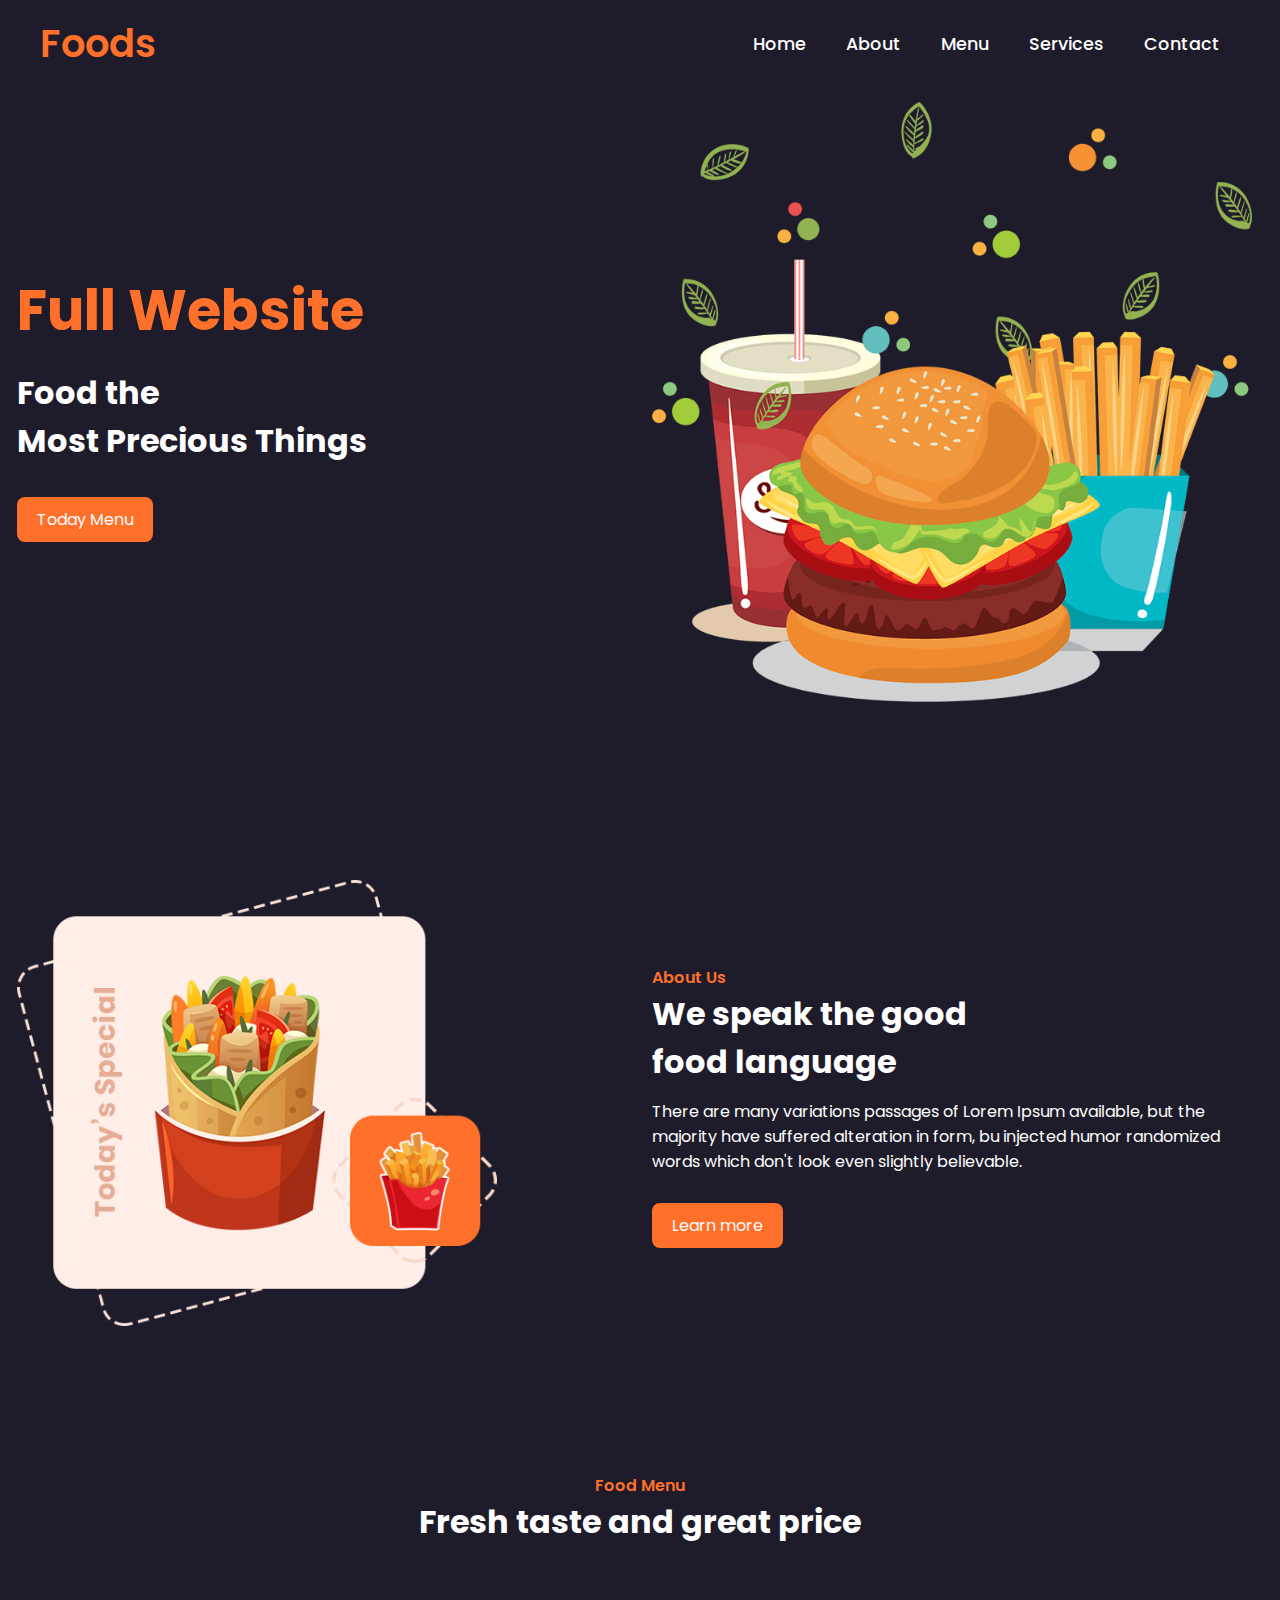
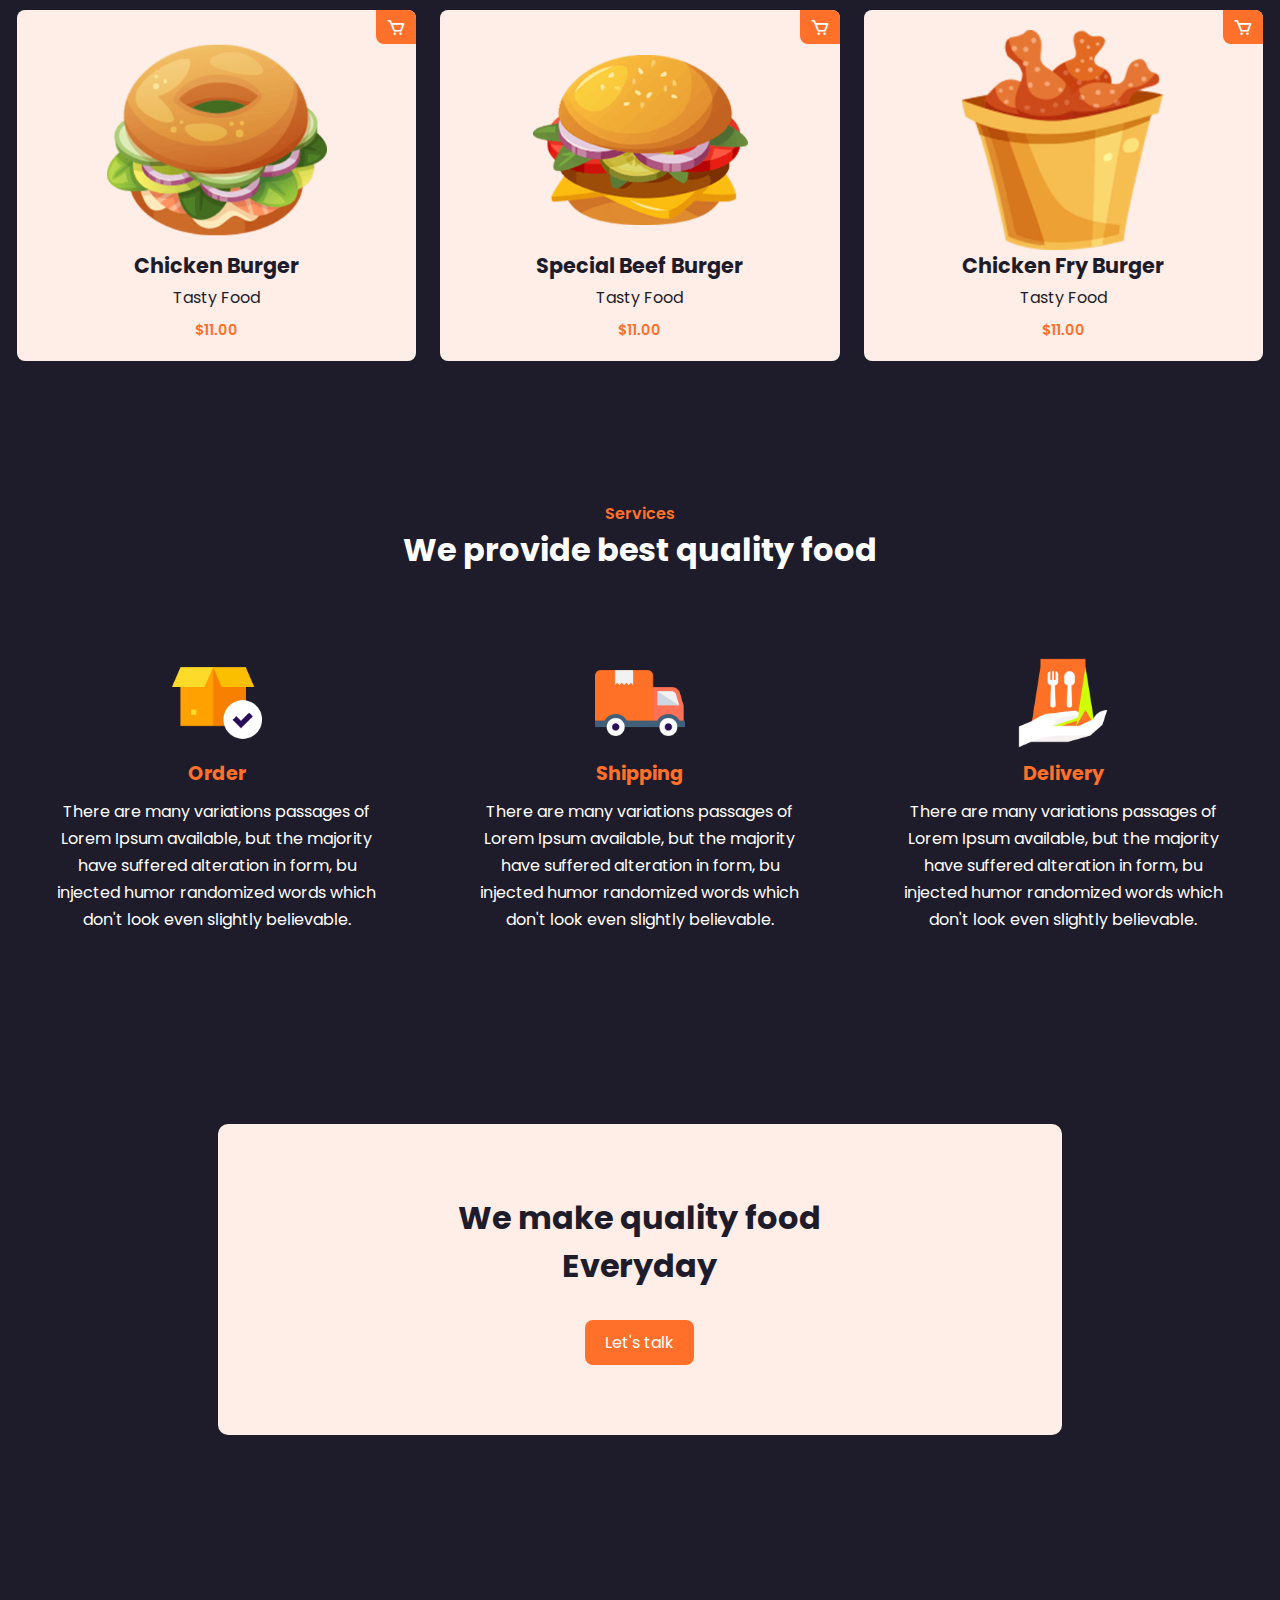
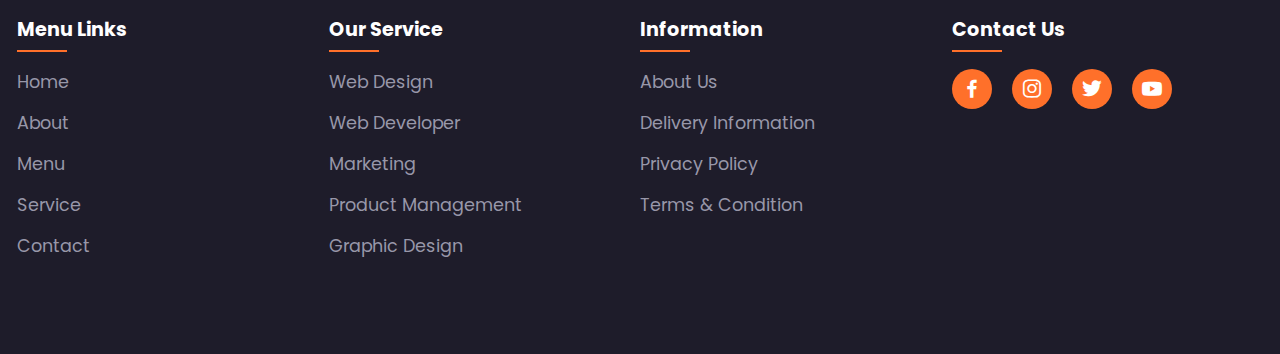
==== index.html @ ec8cae70 "push code" ====
<!DOCTYPE html>
<html lang="en">
  <head>
    <meta charset="UTF-8" />
    <meta name="viewport" content="width=device-width, initial-scale=1.0" />
    <title>Document</title>
    <link rel="stylesheet" type="text/css" href="/css/full_web_design.css" />
    <link
      rel="stylesheet"
      href="https://unpkg.com/boxicons@latest/css/boxicons.min.css"
    />
    <link rel="preconnect" href="https://fonts.googleapis.com" />
    <link rel="preconnect" href="https://fonts.gstatic.com" crossorigin />
    <link
      href="https://fonts.googleapis.com/css2?family=Poppins:wght@100;200;300;400;500;600;700;800;900&display=swap"
      rel="stylesheet"
    />
  </head>
  <body>
    <header>
      <a href="#" class="logo">Foods</a>
      <div class="bx bx-menu" id="menu-icon"></div>
      <ul class="navbar">
        <li><a href="#home">Home</a></li>
        <li><a href="#about">About</a></li>
        <li><a href="#menu">Menu</a></li>
        <li><a href="#services">Services</a></li>
        <li><a href="#contact">Contact</a></li>
      </ul>
    </header>
    <section class="home" id="home">
      <div class="home-text">
        <h1>Full Website</h1>
        <h2>Food the <br />Most Precious Things</h2>
        <a href="#" class="btn">Today Menu</a>
      </div>
      <div class="home-img">
        <img src="/img2/home.png" alt="..." />
      </div>
    </section>
    <section class="about" id="about">
      <div class="about-img">
        <img src="/img2/about.png" alt="..." />
      </div>
      <div class="about-text">
        <span>About Us</span>
        <h2>
          We speak the good <br />
          food language
        </h2>
        <p>
          There are many variations passages of Lorem Ipsum available, but the
          majority have suffered alteration in form, bu injected humor
          randomized words which don't look even slightly believable.
        </p>
        <a href="" class="btn">Learn more</a>
      </div>
    </section>
    <section class="menu" id="menu">
      <div class="heading">
        <span>Food Menu</span>
        <h2>Fresh taste and great price</h2>
      </div>
      <div class="menu-container">
        <div class="box">
          <div class="box-img">
            <img src="/img2/food1.png" alt="" />
          </div>
          <h2>Chicken Burger</h2>
          <h3>Tasty Food</h3>
          <span>$11.00</span>
          <i class="bx bx-cart"></i>
        </div>

        <div class="box">
          <div class="box-img">
            <img src="/img2/food2.png" alt="" />
          </div>
          <h2>Special Beef Burger</h2>
          <h3>Tasty Food</h3>
          <span>$11.00</span>
          <i class="bx bx-cart"></i>
        </div>

        <div class="box">
          <div class="box-img">
            <img src="/img2/food3.png" alt="" />
          </div>
          <h2>Chicken Fry Burger</h2>
          <h3>Tasty Food</h3>
          <span>$11.00</span>
          <i class="bx bx-cart"></i>
        </div>
      </div>
    </section>

    <section class="services" id="services">
      <div class="heading">
        <span>Services</span>
        <h2>We provide best quality food</h2>
      </div>
      <div class="services-container">
        <div class="s-box">
          <img src="/img2/s1.png" alt="" />
          <h3>Order</h3>
          <p>
            There are many variations passages of Lorem Ipsum available, but the
            majority have suffered alteration in form, bu injected humor
            randomized words which don't look even slightly believable.
          </p>
        </div>

        <div class="s-box">
          <img src="/img2/s2.png" alt="" />
          <h3>Shipping</h3>
          <p>
            There are many variations passages of Lorem Ipsum available, but the
            majority have suffered alteration in form, bu injected humor
            randomized words which don't look even slightly believable.
          </p>
        </div>

        <div class="s-box">
          <img src="/img2/s3.png" alt="" />
          <h3>Delivery</h3>
          <p>
            There are many variations passages of Lorem Ipsum available, but the
            majority have suffered alteration in form, bu injected humor
            randomized words which don't look even slightly believable.
          </p>
        </div>
      </div>
    </section>
    <section class="cta">
      <h2>
        We make quality food <br />
        Everyday
      </h2>
      <a href="" class="btn">Let's talk</a>
    </section>
    <section id="contact">
      <div class="footer">
        <div class="main">
          <div class="col">
            <h4>Menu Links</h4>
            <ul>
              <li><a href="">Home</a></li>
              <li><a href="">About</a></li>
              <li><a href="">Menu</a></li>
              <li><a href="">Service</a></li>
              <li><a href="">Contact</a></li>
            </ul>
          </div>
          <div class="col">
            <h4>Our Service</h4>
            <ul>
              <li><a href="">Web Design</a></li>
              <li><a href="">Web Developer</a></li>
              <li><a href="">Marketing</a></li>
              <li><a href="">Product Management</a></li>
              <li><a href="">Graphic Design</a></li>
            </ul>
          </div>
          <div class="col">
            <h4>Information</h4>
            <ul>
              <li><a href="">About Us</a></li>
              <li><a href="">Delivery Information</a></li>
              <li><a href="">Privacy Policy</a></li>
              <li><a href="">Terms & Condition</a></li>
            </ul>
          </div>
          <div class="col">
            <h4>Contact Us</h4>
            <div class="social">
              <a href=""><i class="bx bxl-facebook"></i></a>
              <a href=""><i class="bx bxl-instagram"></i></a>
              <a href=""><i class="bx bxl-twitter"></i></a>
              <a href=""><i class="bx bxl-youtube"></i></a>
            </div>
          </div>
        </div>
      </div>
    </section>
    <script type="text/javascript" src="js/script.js"></script>
  </body>
</html>
---- css/full_web_design.css ----
*{
    padding: 0;
    margin: 0;
    box-sizing: border-box;
    font-family: 'Poppins', sans-serif;
    scroll-behavior: smooth;
    list-style: none;
    text-decoration: none;
}
:root{
    --main-color:#ff702a;
    --text-color:#fff;
    --bg-color:#1e1c2a;
    --big-font:5rem;
    --h2-font:2.25rem;
    --p-font:0.9rem;
}
::selection {
    background: var(--main-color);
    color: #fff;
}
body{
    color: var(--text-color);
    background: var(--bg-color);
}
header{
    position: fixed;
    top: 0;
    right: 0;
    width: 100%;
    z-index: 1000;
    display: flex;
    align-items: center;
    justify-content: space-between;
    padding: 30px 170px;
    background: var(--bg-color);
}
.logo{
    color: var(--main-color);
    font-weight: 600;
    font-size: 2.4rem;
}
.navbar{
    display: flex;
}
.navbar a{
    color: var(--text-color);
    font-size: 1.1rem;
    padding: 10px 20px;
    font-weight: 500;
}
.navbar a:hover{
    color: var(--main-color);
    transition: .4s;
}
#menu-icon{
    font-size: 2rem;
    cursor: pointer;
    display: none;
}
section{
    padding: 70px 17px;
}
.home{
    width: 100%;
    min-height: 90vh;
    display: grid;
    grid-template-columns: repeat(2, 1fr);
    grid-gap: 1.5rem;
    align-items: center;
}
.home-img img{
    max-width: 100%;
    width: 600px;
    height: auto;
}
.home-text h1{
    font-size: var(--big-font);
    color: var(--main-color);
}
.home-text h2{
    font-size: var(--h2-font);
    margin: 1rem 0 2rem;
}
.btn{
    display: inline-block;
    padding: 10px 20px;
    background: var(--main-color);
    color: #fff;
    border-radius: 0.5rem;
}
.btn:hover{
    transform: scale(1.2) translateY(10px);
    transition: .4s;
}
.about{
    display: grid;
    grid-template-columns: repeat(2, 2fr);
    grid-gap: 1.5rem;
    align-items: center;
}
.about-img img{
    max-width: 100%;
    width: 480px;
    height: auto;
}
.about-text span{
    color: var(--main-color);
    font-weight: 600;
}
.about-text h2{
    font-size: var(--h2-font);
}
.about-text p{
    margin: 0.8rem 0 1.8rem;
}
.heading{
    text-align: center;
}
.heading span{
    color: var(--main-color);
    font-weight: 600;
}
.heading h2{
    font-size: var(--h2-font);
}
.menu-container{
    display: grid;
    grid-template-columns: repeat(auto-fit, minmax(220px, auto));
    grid-gap: 1.5rem;
    align-items: center;
}
.box{
    position: relative;
    margin-top: 4rem;
    height: auto;
    display: flex;
    flex-direction: column;
    align-items: center;
    justify-content: center;
    background: #feeee7;
    padding: 20px;
    border-radius: 0.5rem;
}
.box-img{
    width: 220px;
    height: 220px;
}
.box-img img{
    width: 100%;
    height: 100%;
}
.box h2{
    font-size: 1.3rem;
    color: var(--bg-color);
}
.box h3{
    color: var(--bg-color);
    font-size: 1rem;
    font-weight: 400;
    margin: 4px 0 10px;
}
.box span{
    font-size: var(--p-font);
    color: var(--main-color);
    font-weight: 600;
}
.box .bx{
    background: var(--main-color);
    position: absolute;
    right: 0;
    top: 0;
    font-size: 20px;
    padding: 7px 10px;
    border-radius: 0 0.5rem 0 0.5rem;
}
.services-container{
    display: grid;
    grid-template-columns: repeat(auto-fit, minmax(240px, auto));
    grid-gap: 1.5rem;
    margin-top: 4rem;
}
.s-box{
    text-align: center;
    padding: 20px 30px;
}
.s-box img{
    width: 90px;
}
.s-box h3{
    margin: 4px 0 10px;
    color: var(--main-color);
    font-size: 1.2rem;
}
.s-box p{
    line-height: 1.7;
}
.cta{
    background-color: #feeee7;
    padding: 70px 0;
    text-align: center;
    width: 66%;
    margin: 100px auto;
    border-radius: 10px;
}
.cta h2{
    font-size: 2rem;
    color: var(--bg-color);
    margin-bottom: 30px;
}
.main{
    display: flex;
    flex-wrap: wrap;
}
.footer{
    padding: 10px 0;
}
.col{
    width: 25%;
}
.col h4{
    font-size: 1.2rem;
    color: var(--text-color);
    margin-bottom: 25px;
    position: relative;
}
.col h4::before{
    content: "";
    position: absolute;
    height: 2px;
    width: 50px;
    left: 0;
    bottom: -8px;
    background-color: var(--main-color);
}
.col ul li:not(last-child){
    margin-bottom: 15px;
}
.col ul li a{
    color: #9897a9;
    font-size: 1.1rem;
    display: block;
    text-transform: capitalize;
    transition: .4s;
}
.col ul li a:hover{
    color: var(--text-color);
    transform: translate(-12px);
}
.col .social{
    width: 220px;
    display: flex;
    align-items: center;
    justify-content: space-between;
}
.col .social a{
    height: 40px;
    width: 40px;
    background-color: var(--main-color);
    color: var(--text-color);
    display: inline-flex;
    align-items: center;
    justify-content: center;
    font-size: 1.5rem;
    border-radius: 50%;
    transition: .4s;
}
.col .social a:hover{
    transform: scale(1.2);
    color: var(--bg-color);
    background: var(--text-color);
}
@media (max-width: 1560px) {
    header{
        padding: 15px 40px;
    }
    :root{
        --big-font: 3.5rem;
        --h2-font:2rem;
    }   
}
@media (max-width: 1140px) {
    section{
        padding: 50px 8%;
    }
    #menu-icon{
        display: initial;
        color: var(--text-color);
    }
    header .navbar{
        position: absolute;
        top: -400px;
        left: 0;
        right: 0;
        display: flex;
        flex-direction: column;
        text-align: center;
        background: #2b2640;
        transition: .3s;
    }
    header .navbar.active{
        top: 70px;
    }
    .navbar a{
        padding: 1.5rem;
        display: block;
    }
    .col{
        width: 50%;
        margin-bottom: 10px;
    }
}
@media (max-width: 720px) {
    header{
        padding: 10px 16px;
    }
    .home{
        grid-template-columns: 1fr;
        text-align: center;
    }
    .about{
        grid-template-columns: 1fr;
        text-align: center;
    }
    .about-img{
        order: 2;
    }
    section{
        padding: 100px 7%;
    }
}

@media (max-width: 575px) {
    .col {
        width: 100%;
    }
}
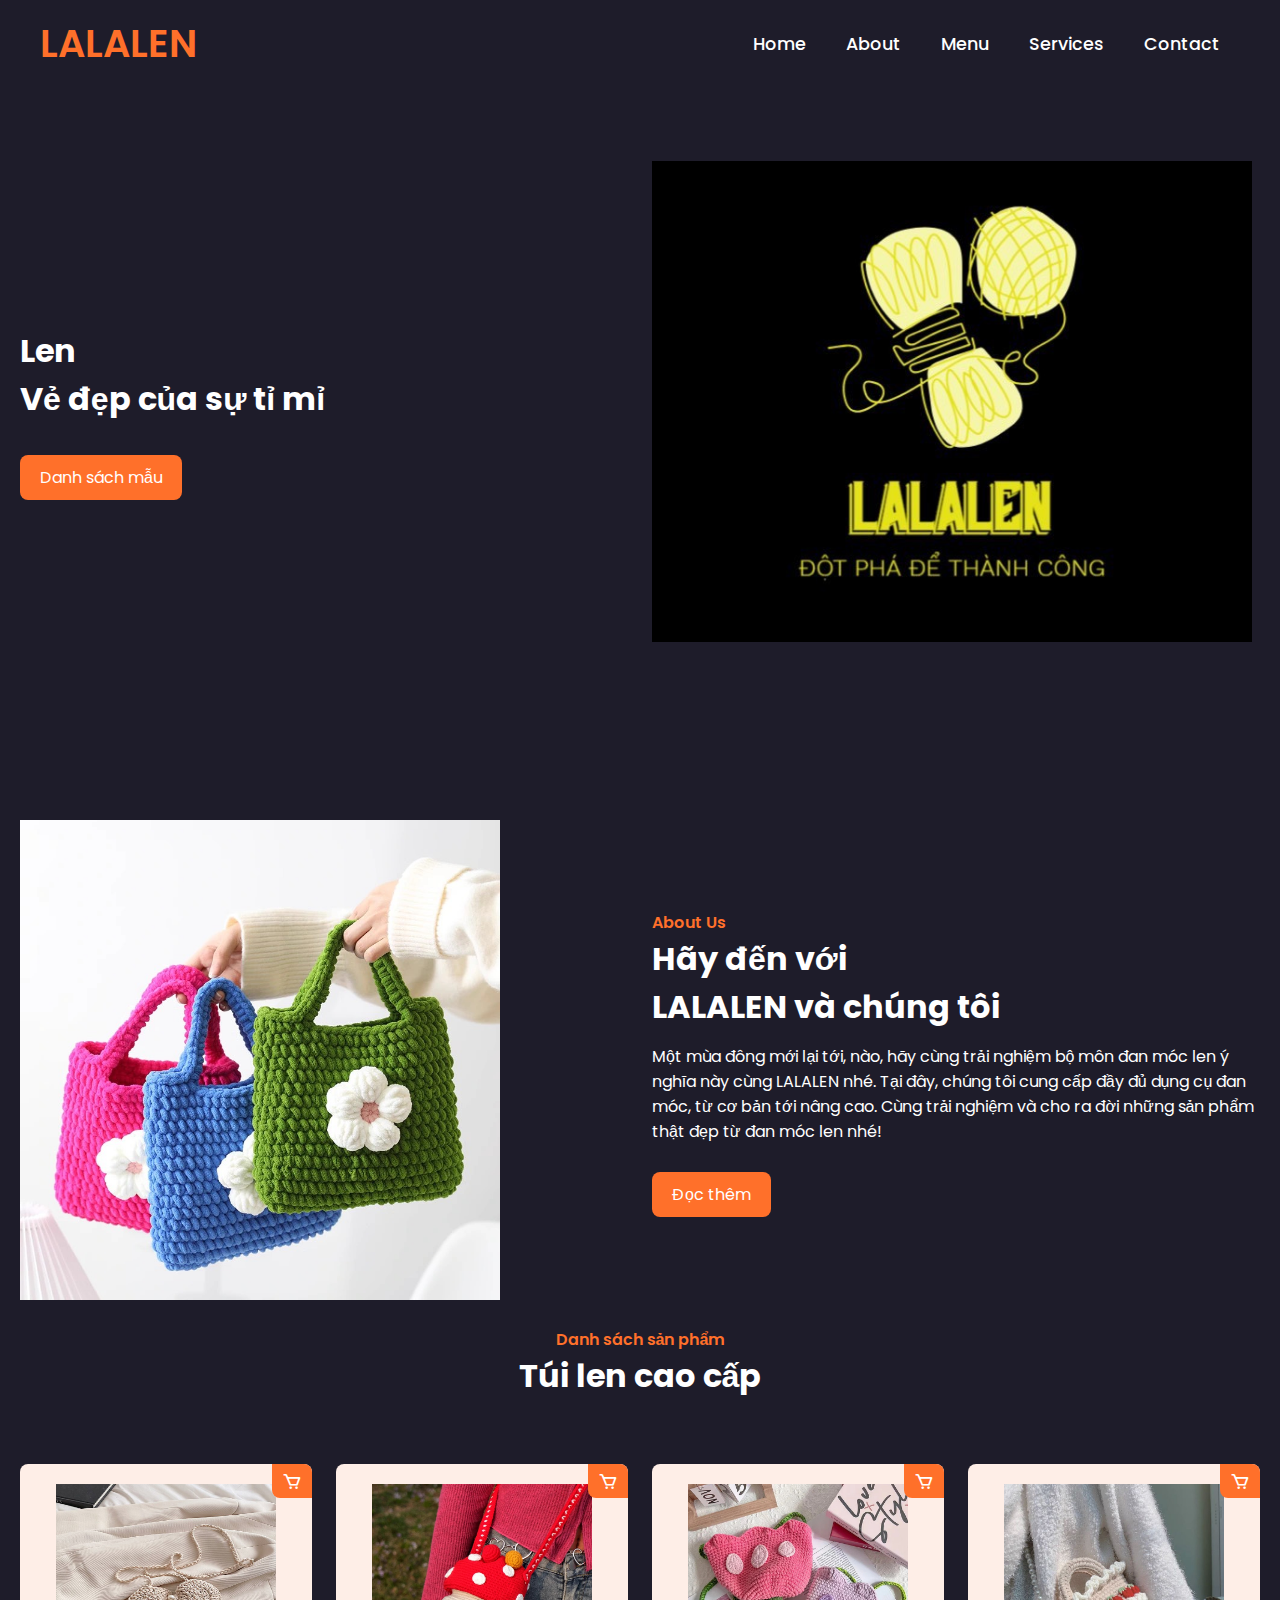
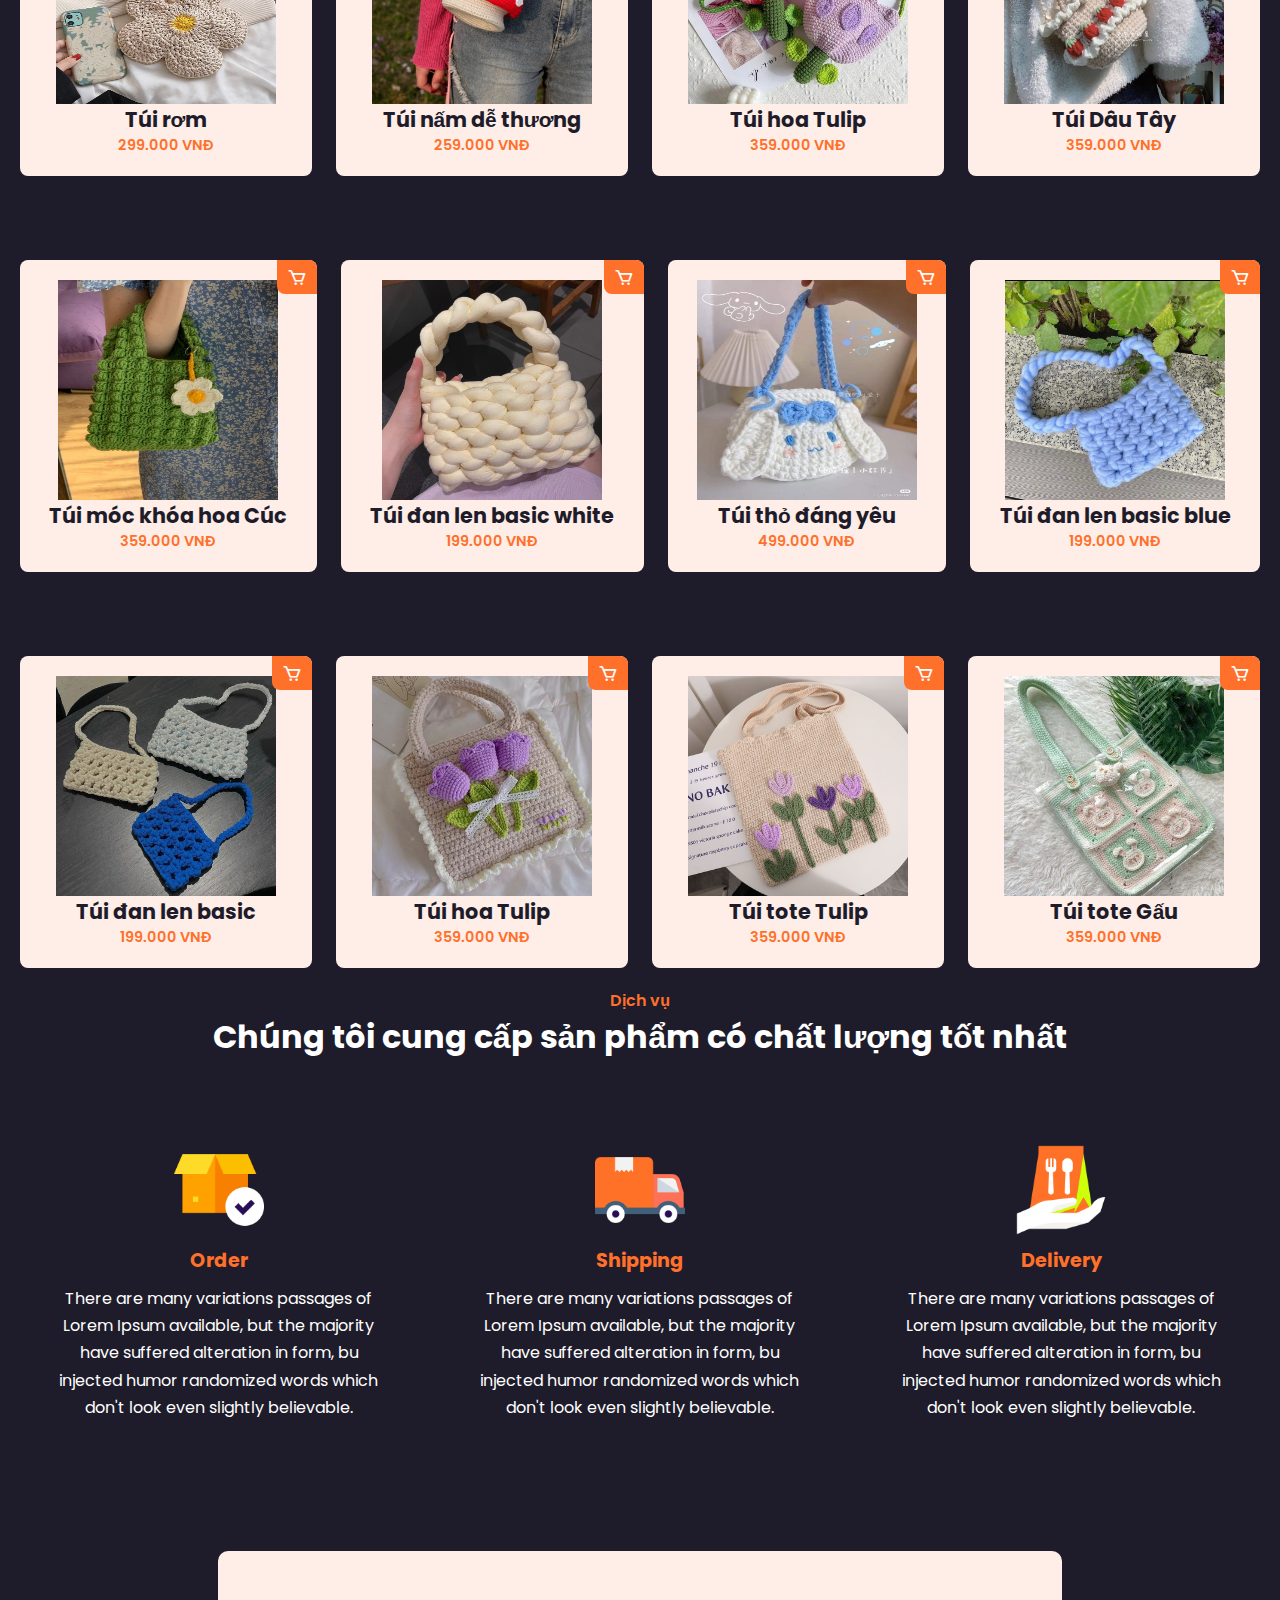
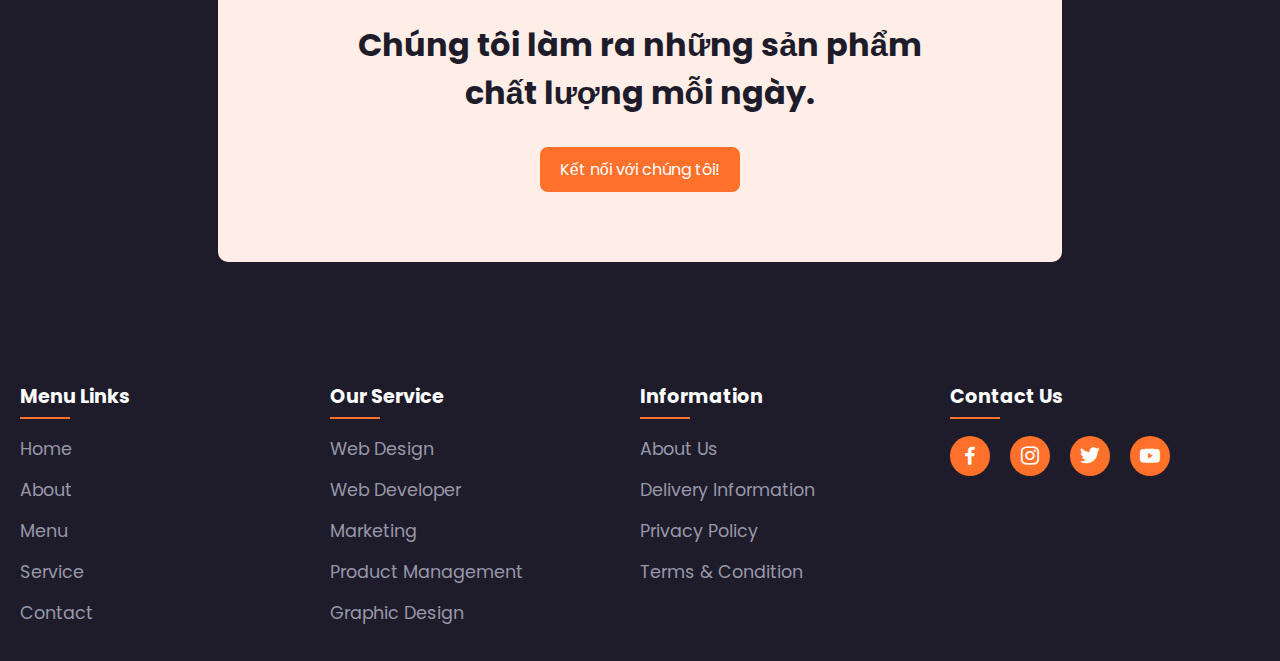
==== commit e4fd3430: "push" ====
--- a/index.html
+++ b/index.html
@@ -18,7 +18,7 @@
   </head>
   <body>
     <header>
-      <a href="#" class="logo">Foods</a>
+      <a href="#" class="logo">LALALEN</a>
       <div class="bx bx-menu" id="menu-icon"></div>
       <ul class="navbar">
         <li><a href="#home">Home</a></li>
@@ -30,65 +30,151 @@
     </header>
     <section class="home" id="home">
       <div class="home-text">
-        <h1>Full Website</h1>
-        <h2>Food the <br />Most Precious Things</h2>
-        <a href="#" class="btn">Today Menu</a>
+        <h2>Len<br />Vẻ đẹp của sự tỉ mỉ</h2>
+        <a href="#section2" class="btn">Danh sách mẫu</a>
       </div>
       <div class="home-img">
-        <img src="/img2/home.png" alt="..." />
+        <img src="./lalalen/homepage.jpg" alt="..." />
       </div>
     </section>
     <section class="about" id="about">
       <div class="about-img">
-        <img src="/img2/about.png" alt="..." />
+        <img src="./lalalen/anh1.jpg" alt="..." />
       </div>
       <div class="about-text">
         <span>About Us</span>
         <h2>
-          We speak the good <br />
-          food language
+          Hãy đến với <br />
+          LALALEN và chúng tôi
         </h2>
         <p>
-          There are many variations passages of Lorem Ipsum available, but the
-          majority have suffered alteration in form, bu injected humor
-          randomized words which don't look even slightly believable.
+          Một mùa đông mới lại tới, nào, hãy cùng trải nghiệm bộ môn đan móc len
+          ý nghĩa này cùng LALALEN nhé. Tại đây, chúng tôi cung cấp đầy đủ dụng
+          cụ đan móc, từ cơ bản tới nâng cao. Cùng trải nghiệm và cho ra đời
+          những sản phẩm thật đẹp từ đan móc len nhé!
         </p>
-        <a href="" class="btn">Learn more</a>
-      </div>
-    </section>
+        <a href="" class="btn">Đọc thêm</a>
+      </div>
+    </section>
+    <section class="menu" id="section2">
+      <div class="heading">
+        <span>Danh sách sản phẩm</span>
+        <h2>Túi len cao cấp</h2>
+      </div>
+      <div class="menu-container">
+        <div class="box">
+          <div class="box-img">
+            <img src="./lalalen/anh2.jpg" alt="" />
+          </div>
+          <h2>Túi rơm</h2>
+          <span>299.000 VNĐ</span>
+          <i class="bx bx-cart"></i>
+        </div>
+
+        <div class="box">
+          <div class="box-img">
+            <img src="./lalalen/anh3.jpg" alt="" />
+          </div>
+          <h2>Túi nấm dễ thương</h2>
+          <span>259.000 VNĐ</span>
+          <i class="bx bx-cart"></i>
+        </div>
+
+        <div class="box">
+          <div class="box-img">
+            <img src="./lalalen/anh4.jpg" alt="" />
+          </div>
+          <h2>Túi hoa Tulip</h2>
+          <span>359.000 VNĐ</span>
+          <i class="bx bx-cart"></i>
+        </div>
+
+        <div class="box">
+          <div class="box-img">
+            <img src="./lalalen/anh5.jpg" alt="" />
+          </div>
+          <h2>Túi Dâu Tây</h2>
+          <span>359.000 VNĐ</span>
+          <i class="bx bx-cart"></i>
+        </div>
+      </div>
+    </section>
+
     <section class="menu" id="menu">
-      <div class="heading">
-        <span>Food Menu</span>
-        <h2>Fresh taste and great price</h2>
-      </div>
       <div class="menu-container">
         <div class="box">
           <div class="box-img">
-            <img src="/img2/food1.png" alt="" />
-          </div>
-          <h2>Chicken Burger</h2>
-          <h3>Tasty Food</h3>
-          <span>$11.00</span>
-          <i class="bx bx-cart"></i>
-        </div>
-
-        <div class="box">
-          <div class="box-img">
-            <img src="/img2/food2.png" alt="" />
-          </div>
-          <h2>Special Beef Burger</h2>
-          <h3>Tasty Food</h3>
-          <span>$11.00</span>
-          <i class="bx bx-cart"></i>
-        </div>
-
-        <div class="box">
-          <div class="box-img">
-            <img src="/img2/food3.png" alt="" />
-          </div>
-          <h2>Chicken Fry Burger</h2>
-          <h3>Tasty Food</h3>
-          <span>$11.00</span>
+            <img src="./lalalen/anh6.jpg" alt="" />
+          </div>
+          <h2>Túi móc khóa hoa Cúc</h2>
+          <span>359.000 VNĐ</span>
+          <i class="bx bx-cart"></i>
+        </div>
+
+        <div class="box">
+          <div class="box-img">
+            <img src="./lalalen/anh7.jpg" alt="" />
+          </div>
+          <h2>Túi đan len basic white</h2>
+          <span>199.000 VNĐ</span>
+          <i class="bx bx-cart"></i>
+        </div>
+
+        <div class="box">
+          <div class="box-img">
+            <img src="./lalalen/anh14.jpg" alt="" />
+          </div>
+          <h2>Túi thỏ đáng yêu</h2>
+          <span>499.000 VNĐ</span>
+          <i class="bx bx-cart"></i>
+        </div>
+
+        <div class="box">
+          <div class="box-img">
+            <img src="./lalalen/anh9.jpg" alt="" />
+          </div>
+          <h2>Túi đan len basic blue</h2>
+          <span>199.000 VNĐ</span>
+          <i class="bx bx-cart"></i>
+        </div>
+      </div>
+    </section>
+
+    <section class="menu" id="menu">
+      <div class="menu-container">
+        <div class="box">
+          <div class="box-img">
+            <img src="./lalalen/anh10.jpg" alt="" />
+          </div>
+          <h2>Túi đan len basic</h2>
+          <span>199.000 VNĐ</span>
+          <i class="bx bx-cart"></i>
+        </div>
+
+        <div class="box">
+          <div class="box-img">
+            <img src="./lalalen/anh11.jpg" alt="" />
+          </div>
+          <h2>Túi hoa Tulip</h2>
+          <span>359.000 VNĐ</span>
+          <i class="bx bx-cart"></i>
+        </div>
+
+        <div class="box">
+          <div class="box-img">
+            <img src="./lalalen/anh12.jpg" alt="" />
+          </div>
+          <h2>Túi tote Tulip</h2>
+          <span>359.000 VNĐ</span>
+          <i class="bx bx-cart"></i>
+        </div>
+
+        <div class="box">
+          <div class="box-img">
+            <img src="./lalalen/anh13.jpg" alt="" />
+          </div>
+          <h2>Túi tote Gấu</h2>
+          <span>359.000 VNĐ</span>
           <i class="bx bx-cart"></i>
         </div>
       </div>
@@ -96,8 +182,8 @@
 
     <section class="services" id="services">
       <div class="heading">
-        <span>Services</span>
-        <h2>We provide best quality food</h2>
+        <span>Dịch vụ</span>
+        <h2>Chúng tôi cung cấp sản phẩm có chất lượng tốt nhất</h2>
       </div>
       <div class="services-container">
         <div class="s-box">
@@ -133,10 +219,10 @@
     </section>
     <section class="cta">
       <h2>
-        We make quality food <br />
-        Everyday
+        Chúng tôi làm ra những sản phẩm <br />
+        chất lượng mỗi ngày.
       </h2>
-      <a href="" class="btn">Let's talk</a>
+      <a href="" class="btn">Kết nối với chúng tôi!</a>
     </section>
     <section id="contact">
       <div class="footer">
--- a/css/full_web_design.css
+++ b/css/full_web_design.css
@@ -1,337 +1,340 @@
-*{
-    padding: 0;
-    margin: 0;
-    box-sizing: border-box;
-    font-family: 'Poppins', sans-serif;
-    scroll-behavior: smooth;
-    list-style: none;
-    text-decoration: none;
-}
-:root{
-    --main-color:#ff702a;
-    --text-color:#fff;
-    --bg-color:#1e1c2a;
-    --big-font:5rem;
-    --h2-font:2.25rem;
-    --p-font:0.9rem;
+* {
+  padding: 0;
+  margin: 0;
+  box-sizing: border-box;
+  font-family: "Poppins", sans-serif;
+  scroll-behavior: smooth;
+  list-style: none;
+  text-decoration: none;
+}
+:root {
+  --main-color: #ff702a;
+  --text-color: #fff;
+  --bg-color: #1e1c2a;
+  --big-font: 5rem;
+  --h2-font: 2.25rem;
+  --p-font: 0.9rem;
 }
 ::selection {
-    background: var(--main-color);
-    color: #fff;
-}
-body{
+  background: var(--main-color);
+  color: #fff;
+}
+body {
+  color: var(--text-color);
+  background: var(--bg-color);
+}
+header {
+  position: fixed;
+  top: 0;
+  right: 0;
+  width: 100%;
+  z-index: 1000;
+  display: flex;
+  align-items: center;
+  justify-content: space-between;
+  padding: 30px 170px;
+  background: var(--bg-color);
+}
+.logo {
+  color: var(--main-color);
+  font-weight: 600;
+  font-size: 2.4rem;
+}
+.navbar {
+  display: flex;
+}
+.navbar a {
+  color: var(--text-color);
+  font-size: 1.1rem;
+  padding: 10px 20px;
+  font-weight: 500;
+}
+.navbar a:hover {
+  color: var(--main-color);
+  transition: 0.4s;
+}
+#menu-icon {
+  font-size: 2rem;
+  cursor: pointer;
+  display: none;
+}
+section {
+  padding: 10px 20px;
+}
+html {
+  scroll-behavior: smooth;
+}
+.home {
+  width: 100%;
+  min-height: 90vh;
+  display: grid;
+  grid-template-columns: repeat(2, 1fr);
+  grid-gap: 1.5rem;
+  align-items: center;
+}
+.home-img img {
+  max-width: 100%;
+  width: 600px;
+  height: auto;
+}
+.home-text h1 {
+  font-size: var(--big-font);
+  color: var(--main-color);
+}
+.home-text h2 {
+  font-size: var(--h2-font);
+  margin: 1rem 0 2rem;
+}
+.btn {
+  display: inline-block;
+  padding: 10px 20px;
+  background: var(--main-color);
+  color: #fff;
+  border-radius: 0.5rem;
+}
+.btn:hover {
+  transform: scale(1.2) translateY(10px);
+  transition: 0.4s;
+}
+.about {
+  display: grid;
+  grid-template-columns: repeat(2, 2fr);
+  grid-gap: 1.5rem;
+  align-items: center;
+}
+.about-img img {
+  max-width: 100%;
+  width: 480px;
+  height: auto;
+}
+.about-text span {
+  color: var(--main-color);
+  font-weight: 600;
+}
+.about-text h2 {
+  font-size: var(--h2-font);
+}
+.about-text p {
+  margin: 0.8rem 0 1.8rem;
+}
+.heading {
+  text-align: center;
+}
+.heading span {
+  color: var(--main-color);
+  font-weight: 600;
+}
+.heading h2 {
+  font-size: var(--h2-font);
+}
+.menu-container {
+  display: grid;
+  grid-template-columns: repeat(auto-fit, minmax(220px, auto));
+  grid-gap: 1.5rem;
+  align-items: center;
+}
+.box {
+  position: relative;
+  margin-top: 4rem;
+  height: auto;
+  display: flex;
+  flex-direction: column;
+  align-items: center;
+  justify-content: center;
+  background: #feeee7;
+  padding: 20px;
+  border-radius: 0.5rem;
+}
+.box-img {
+  width: 220px;
+  height: 220px;
+}
+.box-img img {
+  width: 100%;
+  height: 100%;
+}
+.box h2 {
+  font-size: 1.3rem;
+  color: var(--bg-color);
+}
+.box h3 {
+  color: var(--bg-color);
+  font-size: 1rem;
+  font-weight: 400;
+  margin: 4px 0 10px;
+}
+.box span {
+  font-size: var(--p-font);
+  color: var(--main-color);
+  font-weight: 600;
+}
+.box .bx {
+  background: var(--main-color);
+  position: absolute;
+  right: 0;
+  top: 0;
+  font-size: 20px;
+  padding: 7px 10px;
+  border-radius: 0 0.5rem 0 0.5rem;
+}
+.services-container {
+  display: grid;
+  grid-template-columns: repeat(auto-fit, minmax(240px, auto));
+  grid-gap: 1.5rem;
+  margin-top: 4rem;
+}
+.s-box {
+  text-align: center;
+  padding: 20px 30px;
+}
+.s-box img {
+  width: 90px;
+}
+.s-box h3 {
+  margin: 4px 0 10px;
+  color: var(--main-color);
+  font-size: 1.2rem;
+}
+.s-box p {
+  line-height: 1.7;
+}
+.cta {
+  background-color: #feeee7;
+  padding: 70px 0;
+  text-align: center;
+  width: 66%;
+  margin: 100px auto;
+  border-radius: 10px;
+}
+.cta h2 {
+  font-size: 2rem;
+  color: var(--bg-color);
+  margin-bottom: 30px;
+}
+.main {
+  display: flex;
+  flex-wrap: wrap;
+}
+.footer {
+  padding: 10px 0;
+}
+.col {
+  width: 25%;
+}
+.col h4 {
+  font-size: 1.2rem;
+  color: var(--text-color);
+  margin-bottom: 25px;
+  position: relative;
+}
+.col h4::before {
+  content: "";
+  position: absolute;
+  height: 2px;
+  width: 50px;
+  left: 0;
+  bottom: -8px;
+  background-color: var(--main-color);
+}
+.col ul li:not(last-child) {
+  margin-bottom: 15px;
+}
+.col ul li a {
+  color: #9897a9;
+  font-size: 1.1rem;
+  display: block;
+  text-transform: capitalize;
+  transition: 0.4s;
+}
+.col ul li a:hover {
+  color: var(--text-color);
+  transform: translate(-12px);
+}
+.col .social {
+  width: 220px;
+  display: flex;
+  align-items: center;
+  justify-content: space-between;
+}
+.col .social a {
+  height: 40px;
+  width: 40px;
+  background-color: var(--main-color);
+  color: var(--text-color);
+  display: inline-flex;
+  align-items: center;
+  justify-content: center;
+  font-size: 1.5rem;
+  border-radius: 50%;
+  transition: 0.4s;
+}
+.col .social a:hover {
+  transform: scale(1.2);
+  color: var(--bg-color);
+  background: var(--text-color);
+}
+@media (max-width: 1560px) {
+  header {
+    padding: 15px 40px;
+  }
+  :root {
+    --big-font: 3.5rem;
+    --h2-font: 2rem;
+  }
+}
+@media (max-width: 1140px) {
+  section {
+    padding: 50px 8%;
+  }
+  #menu-icon {
+    display: initial;
     color: var(--text-color);
-    background: var(--bg-color);
-}
-header{
-    position: fixed;
-    top: 0;
+  }
+  header .navbar {
+    position: absolute;
+    top: -400px;
+    left: 0;
     right: 0;
-    width: 100%;
-    z-index: 1000;
-    display: flex;
-    align-items: center;
-    justify-content: space-between;
-    padding: 30px 170px;
-    background: var(--bg-color);
-}
-.logo{
-    color: var(--main-color);
-    font-weight: 600;
-    font-size: 2.4rem;
-}
-.navbar{
-    display: flex;
-}
-.navbar a{
-    color: var(--text-color);
-    font-size: 1.1rem;
-    padding: 10px 20px;
-    font-weight: 500;
-}
-.navbar a:hover{
-    color: var(--main-color);
-    transition: .4s;
-}
-#menu-icon{
-    font-size: 2rem;
-    cursor: pointer;
-    display: none;
-}
-section{
-    padding: 70px 17px;
-}
-.home{
-    width: 100%;
-    min-height: 90vh;
-    display: grid;
-    grid-template-columns: repeat(2, 1fr);
-    grid-gap: 1.5rem;
-    align-items: center;
-}
-.home-img img{
-    max-width: 100%;
-    width: 600px;
-    height: auto;
-}
-.home-text h1{
-    font-size: var(--big-font);
-    color: var(--main-color);
-}
-.home-text h2{
-    font-size: var(--h2-font);
-    margin: 1rem 0 2rem;
-}
-.btn{
-    display: inline-block;
-    padding: 10px 20px;
-    background: var(--main-color);
-    color: #fff;
-    border-radius: 0.5rem;
-}
-.btn:hover{
-    transform: scale(1.2) translateY(10px);
-    transition: .4s;
-}
-.about{
-    display: grid;
-    grid-template-columns: repeat(2, 2fr);
-    grid-gap: 1.5rem;
-    align-items: center;
-}
-.about-img img{
-    max-width: 100%;
-    width: 480px;
-    height: auto;
-}
-.about-text span{
-    color: var(--main-color);
-    font-weight: 600;
-}
-.about-text h2{
-    font-size: var(--h2-font);
-}
-.about-text p{
-    margin: 0.8rem 0 1.8rem;
-}
-.heading{
-    text-align: center;
-}
-.heading span{
-    color: var(--main-color);
-    font-weight: 600;
-}
-.heading h2{
-    font-size: var(--h2-font);
-}
-.menu-container{
-    display: grid;
-    grid-template-columns: repeat(auto-fit, minmax(220px, auto));
-    grid-gap: 1.5rem;
-    align-items: center;
-}
-.box{
-    position: relative;
-    margin-top: 4rem;
-    height: auto;
     display: flex;
     flex-direction: column;
-    align-items: center;
-    justify-content: center;
-    background: #feeee7;
-    padding: 20px;
-    border-radius: 0.5rem;
-}
-.box-img{
-    width: 220px;
-    height: 220px;
-}
-.box-img img{
-    width: 100%;
-    height: 100%;
-}
-.box h2{
-    font-size: 1.3rem;
-    color: var(--bg-color);
-}
-.box h3{
-    color: var(--bg-color);
-    font-size: 1rem;
-    font-weight: 400;
-    margin: 4px 0 10px;
-}
-.box span{
-    font-size: var(--p-font);
-    color: var(--main-color);
-    font-weight: 600;
-}
-.box .bx{
-    background: var(--main-color);
-    position: absolute;
-    right: 0;
-    top: 0;
-    font-size: 20px;
-    padding: 7px 10px;
-    border-radius: 0 0.5rem 0 0.5rem;
-}
-.services-container{
-    display: grid;
-    grid-template-columns: repeat(auto-fit, minmax(240px, auto));
-    grid-gap: 1.5rem;
-    margin-top: 4rem;
-}
-.s-box{
     text-align: center;
-    padding: 20px 30px;
-}
-.s-box img{
-    width: 90px;
-}
-.s-box h3{
-    margin: 4px 0 10px;
-    color: var(--main-color);
-    font-size: 1.2rem;
-}
-.s-box p{
-    line-height: 1.7;
-}
-.cta{
-    background-color: #feeee7;
-    padding: 70px 0;
+    background: #2b2640;
+    transition: 0.3s;
+  }
+  header .navbar.active {
+    top: 70px;
+  }
+  .navbar a {
+    padding: 1.5rem;
+    display: block;
+  }
+  .col {
+    width: 50%;
+    margin-bottom: 10px;
+  }
+}
+@media (max-width: 720px) {
+  header {
+    padding: 10px 16px;
+  }
+  .home {
+    grid-template-columns: 1fr;
     text-align: center;
-    width: 66%;
-    margin: 100px auto;
-    border-radius: 10px;
-}
-.cta h2{
-    font-size: 2rem;
-    color: var(--bg-color);
-    margin-bottom: 30px;
-}
-.main{
-    display: flex;
-    flex-wrap: wrap;
-}
-.footer{
-    padding: 10px 0;
-}
-.col{
-    width: 25%;
-}
-.col h4{
-    font-size: 1.2rem;
-    color: var(--text-color);
-    margin-bottom: 25px;
-    position: relative;
-}
-.col h4::before{
-    content: "";
-    position: absolute;
-    height: 2px;
-    width: 50px;
-    left: 0;
-    bottom: -8px;
-    background-color: var(--main-color);
-}
-.col ul li:not(last-child){
-    margin-bottom: 15px;
-}
-.col ul li a{
-    color: #9897a9;
-    font-size: 1.1rem;
-    display: block;
-    text-transform: capitalize;
-    transition: .4s;
-}
-.col ul li a:hover{
-    color: var(--text-color);
-    transform: translate(-12px);
-}
-.col .social{
-    width: 220px;
-    display: flex;
-    align-items: center;
-    justify-content: space-between;
-}
-.col .social a{
-    height: 40px;
-    width: 40px;
-    background-color: var(--main-color);
-    color: var(--text-color);
-    display: inline-flex;
-    align-items: center;
-    justify-content: center;
-    font-size: 1.5rem;
-    border-radius: 50%;
-    transition: .4s;
-}
-.col .social a:hover{
-    transform: scale(1.2);
-    color: var(--bg-color);
-    background: var(--text-color);
-}
-@media (max-width: 1560px) {
-    header{
-        padding: 15px 40px;
-    }
-    :root{
-        --big-font: 3.5rem;
-        --h2-font:2rem;
-    }   
-}
-@media (max-width: 1140px) {
-    section{
-        padding: 50px 8%;
-    }
-    #menu-icon{
-        display: initial;
-        color: var(--text-color);
-    }
-    header .navbar{
-        position: absolute;
-        top: -400px;
-        left: 0;
-        right: 0;
-        display: flex;
-        flex-direction: column;
-        text-align: center;
-        background: #2b2640;
-        transition: .3s;
-    }
-    header .navbar.active{
-        top: 70px;
-    }
-    .navbar a{
-        padding: 1.5rem;
-        display: block;
-    }
-    .col{
-        width: 50%;
-        margin-bottom: 10px;
-    }
-}
-@media (max-width: 720px) {
-    header{
-        padding: 10px 16px;
-    }
-    .home{
-        grid-template-columns: 1fr;
-        text-align: center;
-    }
-    .about{
-        grid-template-columns: 1fr;
-        text-align: center;
-    }
-    .about-img{
-        order: 2;
-    }
-    section{
-        padding: 100px 7%;
-    }
+  }
+  .about {
+    grid-template-columns: 1fr;
+    text-align: center;
+  }
+  .about-img {
+    order: 2;
+  }
+  section {
+    padding: 100px 7%;
+  }
 }
 
 @media (max-width: 575px) {
-    .col {
-        width: 100%;
-    }
-}+  .col {
+    width: 100%;
+  }
+}
